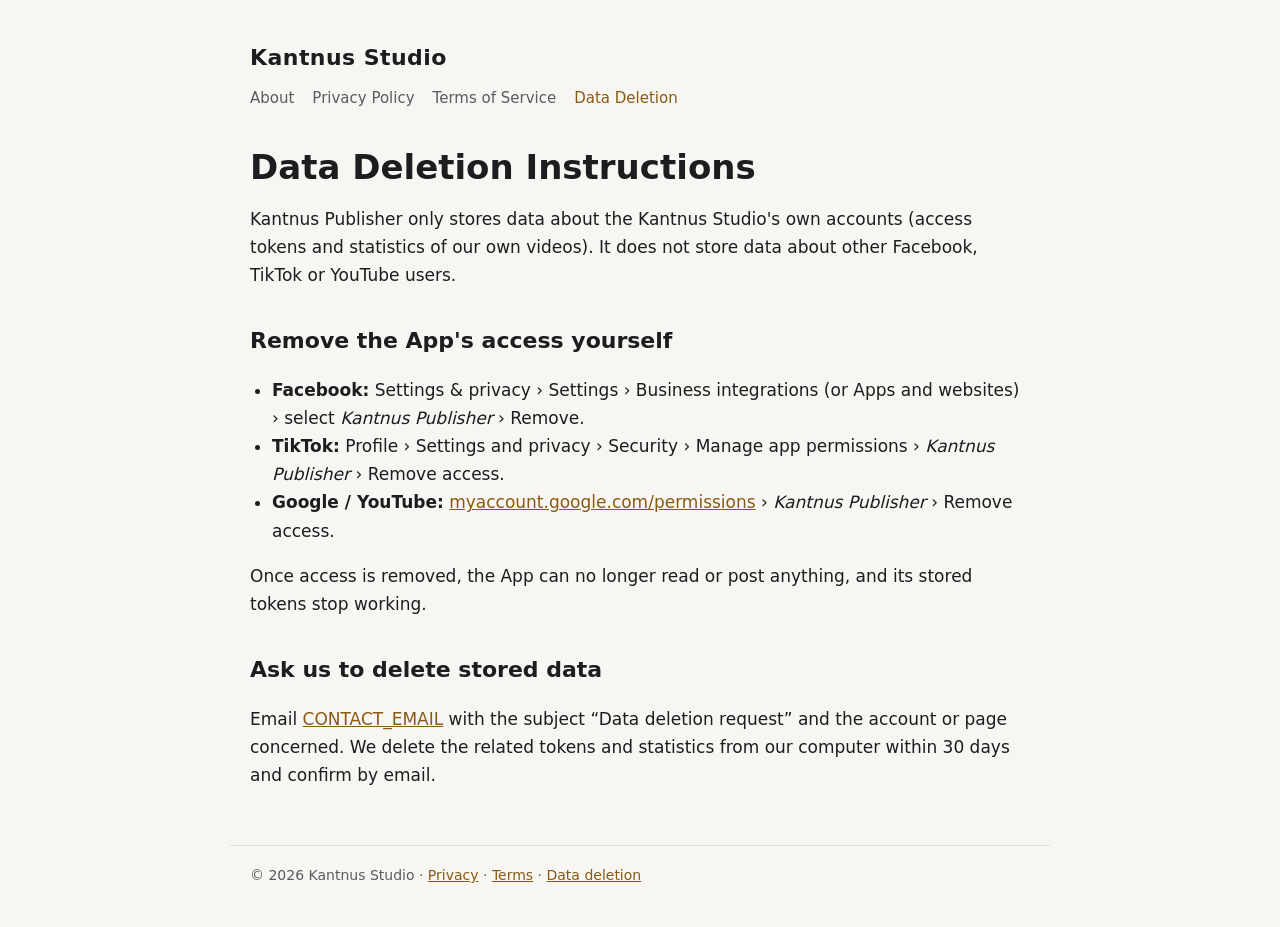
==== data-deletion.html @ 7d36e5cf "Trang Kantnus Studio: giới thiệu, Privacy Policy, Terms of Service, Data Deletion Co-Authored-By: Cl" ====
<!doctype html>
<html lang="en">
<head>
<meta charset="utf-8">
<meta name="viewport" content="width=device-width, initial-scale=1">
<title>Data Deletion · Kantnus Studio</title>
<meta name="description" content="How to request deletion of data handled by Kantnus Publisher.">
<link rel="stylesheet" href="style.css">
</head>
<body>
<header>
  <a class="brand" href="index.html">Kantnus Studio</a>
  <nav>
    <a href="index.html">About</a>
    <a href="privacy.html">Privacy Policy</a>
    <a href="terms.html">Terms of Service</a>
    <a href="data-deletion.html" aria-current="page">Data Deletion</a>
  </nav>
</header>
<main>
  <h1>Data Deletion Instructions</h1>
  <p>Kantnus Publisher only stores data about the Kantnus Studio's own accounts (access tokens and statistics of our own
  videos). It does not store data about other Facebook, TikTok or YouTube users.</p>

  <h2>Remove the App's access yourself</h2>
  <ul>
    <li><b>Facebook:</b> Settings &amp; privacy › Settings › Business integrations (or Apps and websites) › select
      <i>Kantnus Publisher</i> › Remove.</li>
    <li><b>TikTok:</b> Profile › Settings and privacy › Security › Manage app permissions › <i>Kantnus Publisher</i> › Remove access.</li>
    <li><b>Google / YouTube:</b> <a href="https://myaccount.google.com/permissions">myaccount.google.com/permissions</a> ›
      <i>Kantnus Publisher</i> › Remove access.</li>
  </ul>
  <p>Once access is removed, the App can no longer read or post anything, and its stored tokens stop working.</p>

  <h2>Ask us to delete stored data</h2>
  <p>Email <a href="mailto:CONTACT_EMAIL?subject=Data%20deletion%20request">CONTACT_EMAIL</a> with the subject
  “Data deletion request” and the account or page concerned. We delete the related tokens and statistics from our
  computer within 30 days and confirm by email.</p>
</main>
<footer>© 2026 Kantnus Studio · <a href="privacy.html">Privacy</a> · <a href="terms.html">Terms</a> · <a href="data-deletion.html">Data deletion</a></footer>
</body>
</html>
---- style.css ----
:root {
  --bg: #f7f6f2; --fg: #1d1d1f; --muted: #5b5b60; --accent: #8a5a12; --line: #e3e0d8; --card: #ffffff;
}
@media (prefers-color-scheme: dark) {
  :root { --bg: #141416; --fg: #ececee; --muted: #a3a3aa; --accent: #e3a94d; --line: #2c2c31; --card: #1c1c20; }
}
* { box-sizing: border-box; }
body { margin: 0; background: var(--bg); color: var(--fg); font: 17px/1.65 system-ui, -apple-system, "Segoe UI", Roboto, sans-serif; }
header, main, footer { max-width: 820px; margin: 0 auto; padding: 0 20px; }
header { padding-top: 40px; padding-bottom: 8px; }
header .brand { font-weight: 700; font-size: 22px; letter-spacing: .02em; color: var(--fg); text-decoration: none; }
nav { margin-top: 10px; display: flex; gap: 18px; flex-wrap: wrap; font-size: 15px; }
nav a { color: var(--muted); text-decoration: none; }
nav a:hover, nav a[aria-current] { color: var(--accent); }
h1 { font-size: 34px; line-height: 1.2; margin: 28px 0 8px; }
h2 { font-size: 22px; margin: 34px 0 8px; }
h3 { font-size: 18px; margin: 22px 0 6px; }
p.lead { font-size: 19px; color: var(--muted); }
.meta { color: var(--muted); font-size: 14px; }
a { color: var(--accent); }
ul { padding-left: 22px; }
.grid { display: grid; grid-template-columns: repeat(auto-fill, minmax(230px, 1fr)); gap: 12px; margin: 14px 0; }
.card { background: var(--card); border: 1px solid var(--line); border-radius: 10px; padding: 14px 16px; }
.card b { display: block; }
.card span { color: var(--muted); font-size: 15px; }
table { border-collapse: collapse; width: 100%; font-size: 15px; margin: 12px 0; }
th, td { border: 1px solid var(--line); padding: 8px 10px; text-align: left; vertical-align: top; }
th { background: var(--card); }
footer { margin-top: 56px; padding-top: 18px; padding-bottom: 40px; border-top: 1px solid var(--line); color: var(--muted); font-size: 14px; }
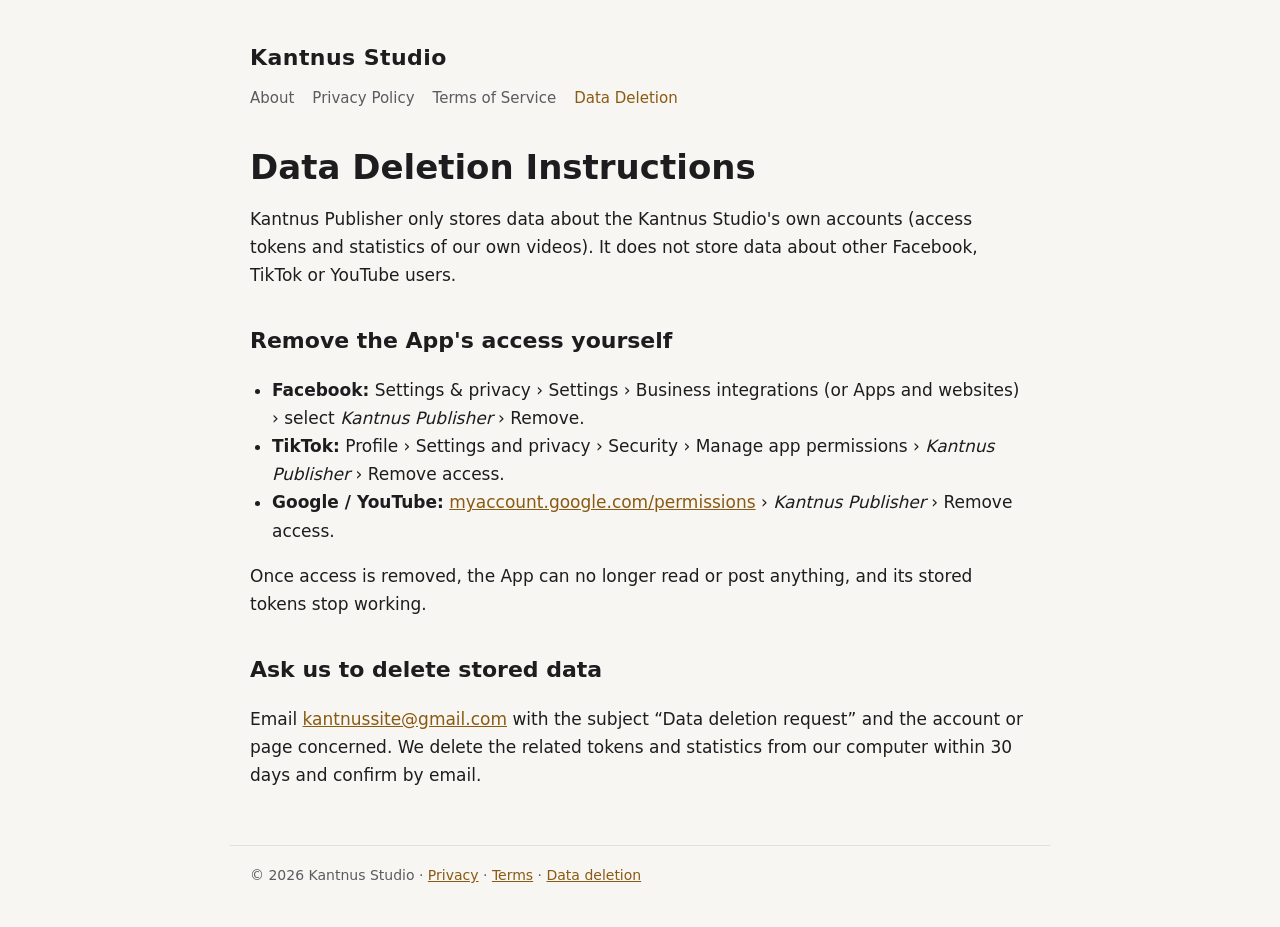
==== commit b2a5b810: "Email liên hệ: kantnussite@gmail.com Co-Authored-By: Claude Opus 5.5 <noreply@anthropic.com> Claude-" ====
--- a/data-deletion.html
+++ b/data-deletion.html
@@ -33,7 +33,7 @@
   <p>Once access is removed, the App can no longer read or post anything, and its stored tokens stop working.</p>
 
   <h2>Ask us to delete stored data</h2>
-  <p>Email <a href="mailto:CONTACT_EMAIL?subject=Data%20deletion%20request">CONTACT_EMAIL</a> with the subject
+  <p>Email <a href="mailto:kantnussite@gmail.com?subject=Data%20deletion%20request">kantnussite@gmail.com</a> with the subject
   “Data deletion request” and the account or page concerned. We delete the related tokens and statistics from our
   computer within 30 days and confirm by email.</p>
 </main>
